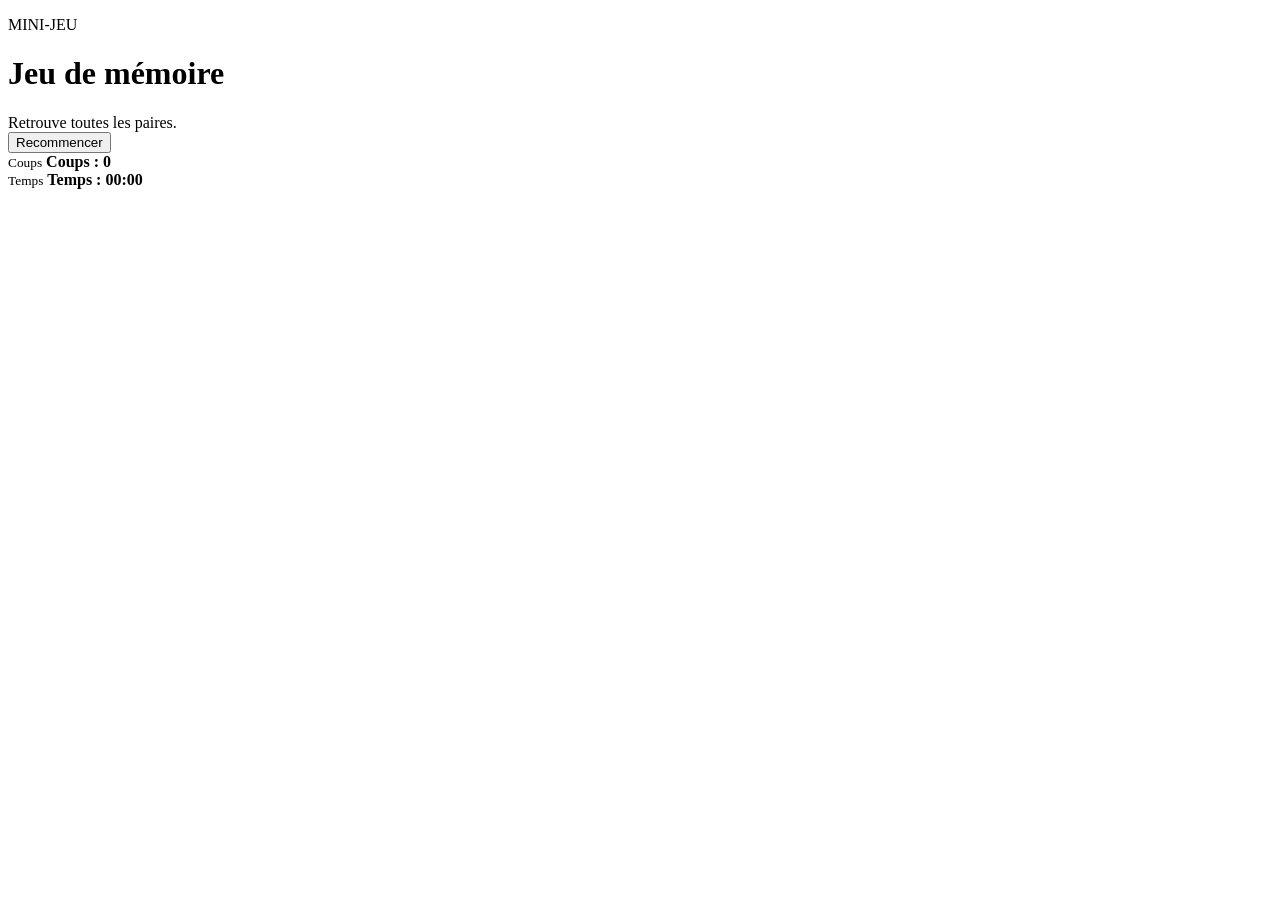
==== Memory/index.html @ 67dfff11 "Ajout de l'index et du CSS" ====
<!DOCTYPE html>
<html lang="fr">
<head>
    <meta charset="UTF-8">
    <meta name="viewport" content="width=device-width, initial-scale=1.0">
    <title>Jeu de mémoire</title>

    <link rel="stylesheet" href="style.css">
    <script src="script.js" defer></script>
</head>
<body>
    <main class="game-container">
        <header class="game-header">
            <div>
                <p>MINI-JEU</p>
                <h1>Jeu de mémoire</h1>
                <span>Retrouve toutes les paires.</span>
            </div>

            <button id="restart" type="button">
                Recommencer
            </button>
        </header>

        <section class="game-info">
            <div>
                <small>Coups</small>
                <strong id="moves">Coups : 0</strong>
            </div>

            <div>
                <small>Temps</small>
                <strong id="timer">Temps : 00:00</strong>
            </div>
        </section>

        <p id="result"></p>

        <section id="game-board" class="game-board"></section>
    </main>
</body>
</html>
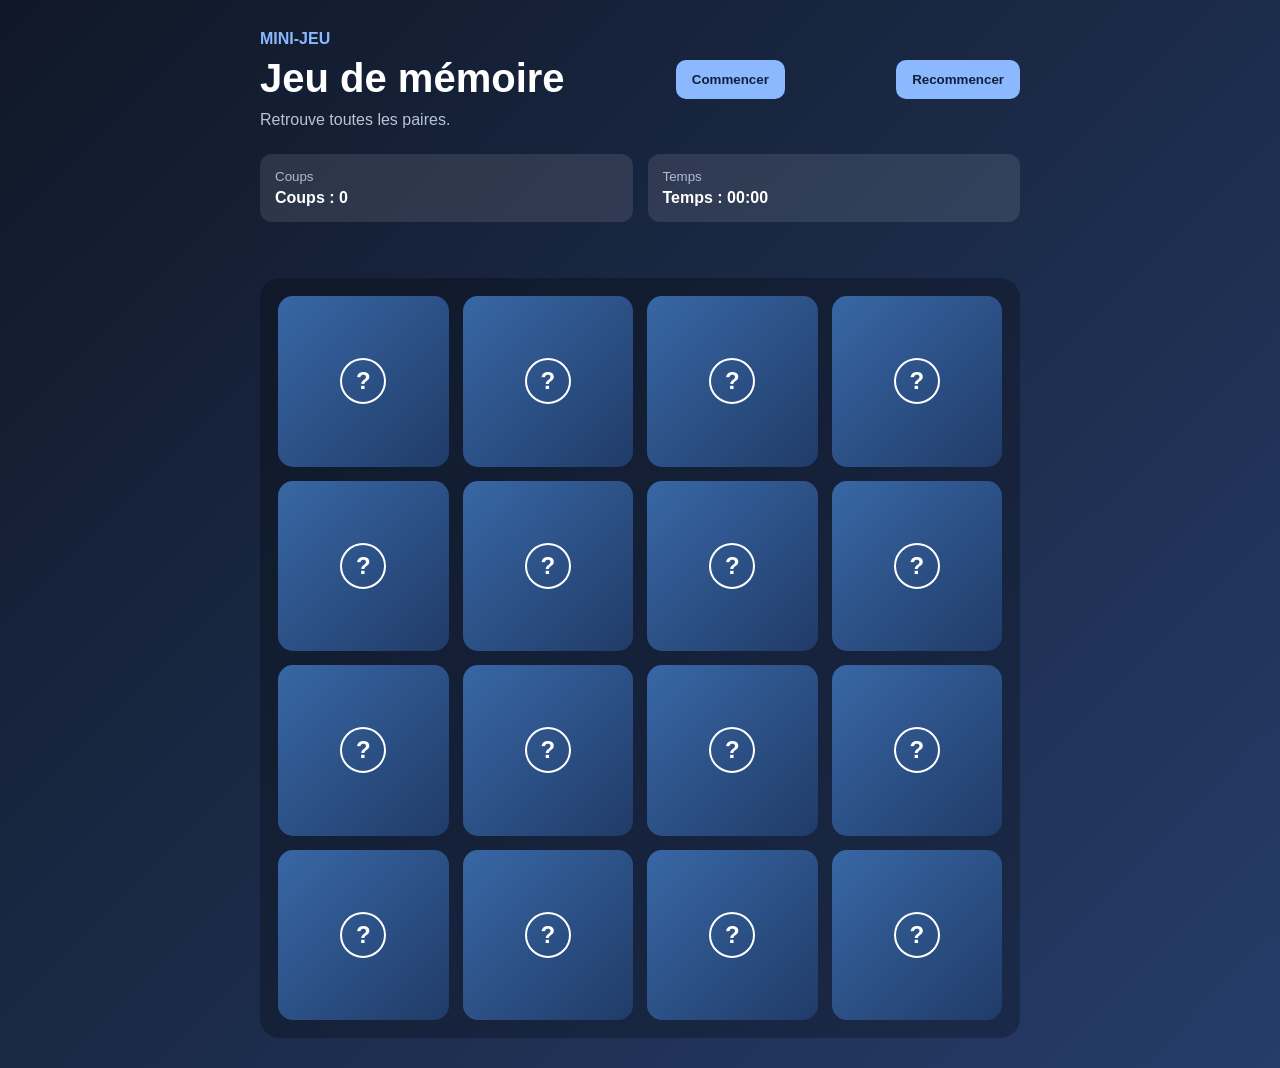
==== commit 34b62d59: "Fix de l'index, fix du jeu" ====
--- a/Memory/index.html
+++ b/Memory/index.html
@@ -4,9 +4,8 @@
     <meta charset="UTF-8">
     <meta name="viewport" content="width=device-width, initial-scale=1.0">
     <title>Jeu de mémoire</title>
-
-    <link rel="stylesheet" href="style.css">
-    <script src="script.js" defer></script>
+    <link rel="stylesheet" href="styles/style.css">
+    <script src="script/main.js" defer></script>
 </head>
 <body>
     <main class="game-container">
@@ -17,6 +16,9 @@
                 <span>Retrouve toutes les paires.</span>
             </div>
 
+            <button id ="start" type = "button">
+                Commencer
+            </button>
             <button id="restart" type="button">
                 Recommencer
             </button>
--- a/Memory/styles/style.css
+++ b/Memory/styles/style.css
@@ -0,0 +1,153 @@
+* {
+    box-sizing: border-box;
+}
+
+body {
+    min-height: 100vh;
+    margin: 0;
+    padding: 30px 15px;
+    font-family: Arial, sans-serif;
+    color: white;
+    background: linear-gradient(135deg, #101827, #263c69);
+}
+
+.game-container {
+    width: min(100%, 760px);
+    margin: auto;
+}
+
+.game-header {
+    display: flex;
+    justify-content: space-between;
+    align-items: center;
+    gap: 20px;
+    margin-bottom: 25px;
+}
+
+.game-header p {
+    margin: 0 0 8px;
+    color: #8bb8ff;
+    font-weight: bold;
+}
+
+.game-header h1 {
+    margin: 0;
+    font-size: 2.5rem;
+}
+
+.game-header span {
+    display: block;
+    margin-top: 10px;
+    color: #b8c4d8;
+}
+
+button {
+    border: none;
+    border-radius: 10px;
+    padding: 12px 16px;
+    color: #102039;
+    background: #8bb8ff;
+    cursor: pointer;
+    font-weight: bold;
+}
+
+button:hover {
+    background: #b4d1ff;
+}
+
+.game-info {
+    display: flex;
+    gap: 15px;
+    margin-bottom: 15px;
+}
+
+.game-info div {
+    flex: 1;
+    padding: 15px;
+    border-radius: 12px;
+    background: rgba(255, 255, 255, 0.1);
+}
+
+.game-info small,
+.game-info strong {
+    display: block;
+}
+
+.game-info small {
+    margin-bottom: 5px;
+    color: #aebbd0;
+}
+
+#result {
+    min-height: 24px;
+    color: #f8d477;
+    font-weight: bold;
+    text-align: center;
+}
+
+.game-board {
+    display: grid;
+    grid-template-columns: repeat(4, 1fr);
+    gap: 14px;
+    padding: 18px;
+    border-radius: 20px;
+    background: rgba(0, 0, 0, 0.25);
+}
+
+.card {
+    display: grid;
+    aspect-ratio: 1;
+    place-items: center;
+    overflow: hidden;
+    border-radius: 15px;
+    background: linear-gradient(135deg, #3867a5, #203b68);
+    cursor: pointer;
+    transition: 0.2s;
+}
+
+.card:empty::before {
+    content: "?";
+    display: grid;
+    width: 42px;
+    height: 42px;
+    place-items: center;
+    border: 2px solid white;
+    border-radius: 50%;
+    font-size: 1.5rem;
+    font-weight: bold;
+}
+
+.card:hover {
+    transform: scale(1.03);
+}
+
+.card img {
+    width: 100%;
+    height: 100%;
+    object-fit: cover;
+}
+
+.card.matched {
+    cursor: default;
+    box-shadow: 0 0 0 4px #77e0a2;
+}
+
+@media (max-width: 560px) {
+    .game-header {
+        align-items: stretch;
+        flex-direction: column;
+    }
+
+    .game-header h1 {
+        font-size: 2rem;
+    }
+
+    button {
+        width: 100%;
+    }
+
+    .game-board {
+        gap: 8px;
+        padding: 10px;
+    }
+}
